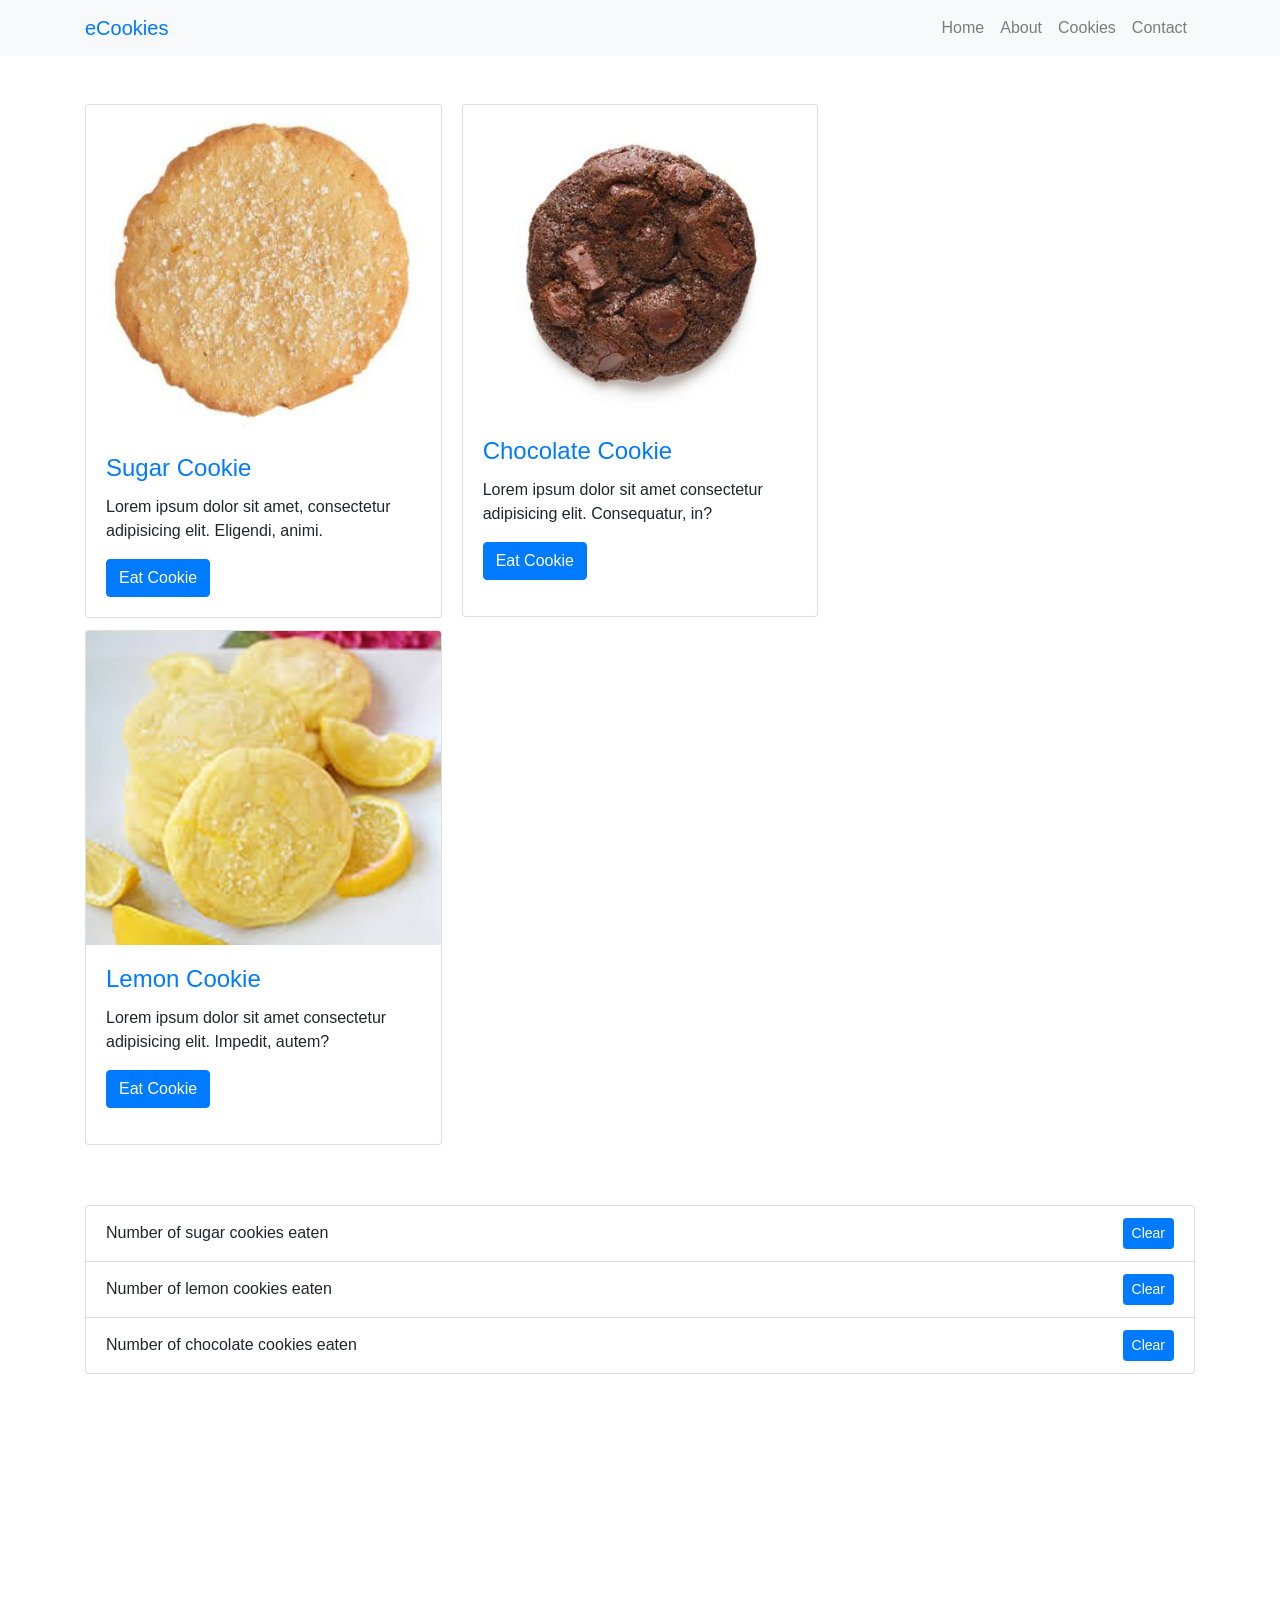
==== cookies.html @ f3deb54d "updated all files" ====
<!DOCTYPE html>
<html>

<head>
  <meta charset="utf-8" />
  <meta http-equiv="X-UA-Compatible" content="IE=edge">
  <title>Cookie Store</title>
  <meta name="viewport" content="width=device-width, initial-scale=1">
  <link rel="stylesheet" type="text/css" media="screen" href="css/reset.css" />
  <link rel="stylesheet" href="https://stackpath.bootstrapcdn.com/bootstrap/4.1.1/css/bootstrap.min.css" integrity="sha384-WskhaSGFgHYWDcbwN70/dfYBj47jz9qbsMId/iRN3ewGhXQFZCSftd1LZCfmhktB"
    crossorigin="anonymous">
  <link rel="stylesheet" type="text/css" media="screen" href="css/main.css" />
</head>

<body>
  <nav class="navbar navbar-expand-sm navbar-light bg-light">
    <div class="container ">
      <a href="index.html" class="navbar-brand text-primary">eCookies </a>
      <ul class="navbar-nav">
        <li class="nav-item">
          <a href="index.html" class="nav-link">Home</a>
        </li>
        <li class="nav-item">
          <a href="#" class="nav-link">About</a>
        </li>
        <li class="nav-item">
          <a href="cookies.html" class="nav-link 
          nav-link-hover-primary">Cookies</a>
        </li>
        <li class="nav-item">
          <a href="#" class="nav-link">Contact</a>
        </li>
      </ul>
    </div>
  </nav>
  <div class="container mt-5">

    <div class="card-columns">
      <div class="card">
        <img class="card-img-top img-fluid" src="img/sugar-cookie.jpeg" alt="" id="sugar-cookie">
        <div class="card-body">
          <h4 class="card-title text-primary">Sugar Cookie</h4>
          <p class="card-text">Lorem ipsum dolor sit amet, consectetur adipisicing elit. Eligendi, animi.</p>
          <button id="eat-sugar" class="btn btn-primary">Eat Cookie</button>
        </div>
      </div>

      <div class="card pb-3">
        <img class="card-img-top img-fluid" src="img/lemon-cookie.jpg" alt="" id="lemon-cookie">
        <div class="card-body">
          <h4 class="card-title text-primary">Lemon Cookie</h4>
          <p class="card-text">Lorem ipsum dolor sit amet consectetur adipisicing elit. Impedit, autem?</p>
          <button id="eat-lemon" class="btn btn-primary">Eat Cookie</button>
        </div>
      </div>
      <div class="card pb-3">
        <img class="card-img-top img-fluid" src="img/chocolate-cookie.jpeg" alt="" id="choclate-cookie">
        <div class="card-body">
          <h4 class="card-title text-primary">Chocolate Cookie</h4>
          <p class="card-text">Lorem ipsum dolor sit amet consectetur adipisicing elit. Consequatur, in?</p>
          <button id="eat-chocolate" class="btn btn-primary">Eat Cookie</button>
        </div>
      </div>

    </div>
    <ul class="list-group mb-5 mt-5">
      <li class="list-group-item d-flex justify-content-between align-items-center">Number of sugar cookies eaten
        <button id=clearSugar class="btn btn-sm btn-primary">Clear</button>
        <span class="badge badge-primary" id="sugar-count"></span>

      </li>

      <li class="list-group-item d-flex justify-content-between align-items-center">Number of lemon cookies eaten
        <button id=clearLemon class="btn btn-sm btn-primary">Clear</button>
        <span class="badge badge-primary" id="lemon-count"></span>
      </li>
      <li class="list-group-item d-flex justify-content-between align-items-center">Number of chocolate cookies eaten
        <button id=clearChocolate class="btn btn-sm btn-primary">Clear</button>
        <span class="badge badge-primary" id="chocolate-count"></span>
      </li>
    </ul>
  </div>



  </div>

  <div style="margin-top:800px;"></div>
  <script src="https://ajax.googleapis.com/ajax/libs/jquery/3.3.1/jquery.min.js"></script>
  <script src="js/cookies.js"></script>
  <script src="js/cookie.js"></script>
</body>

</html>
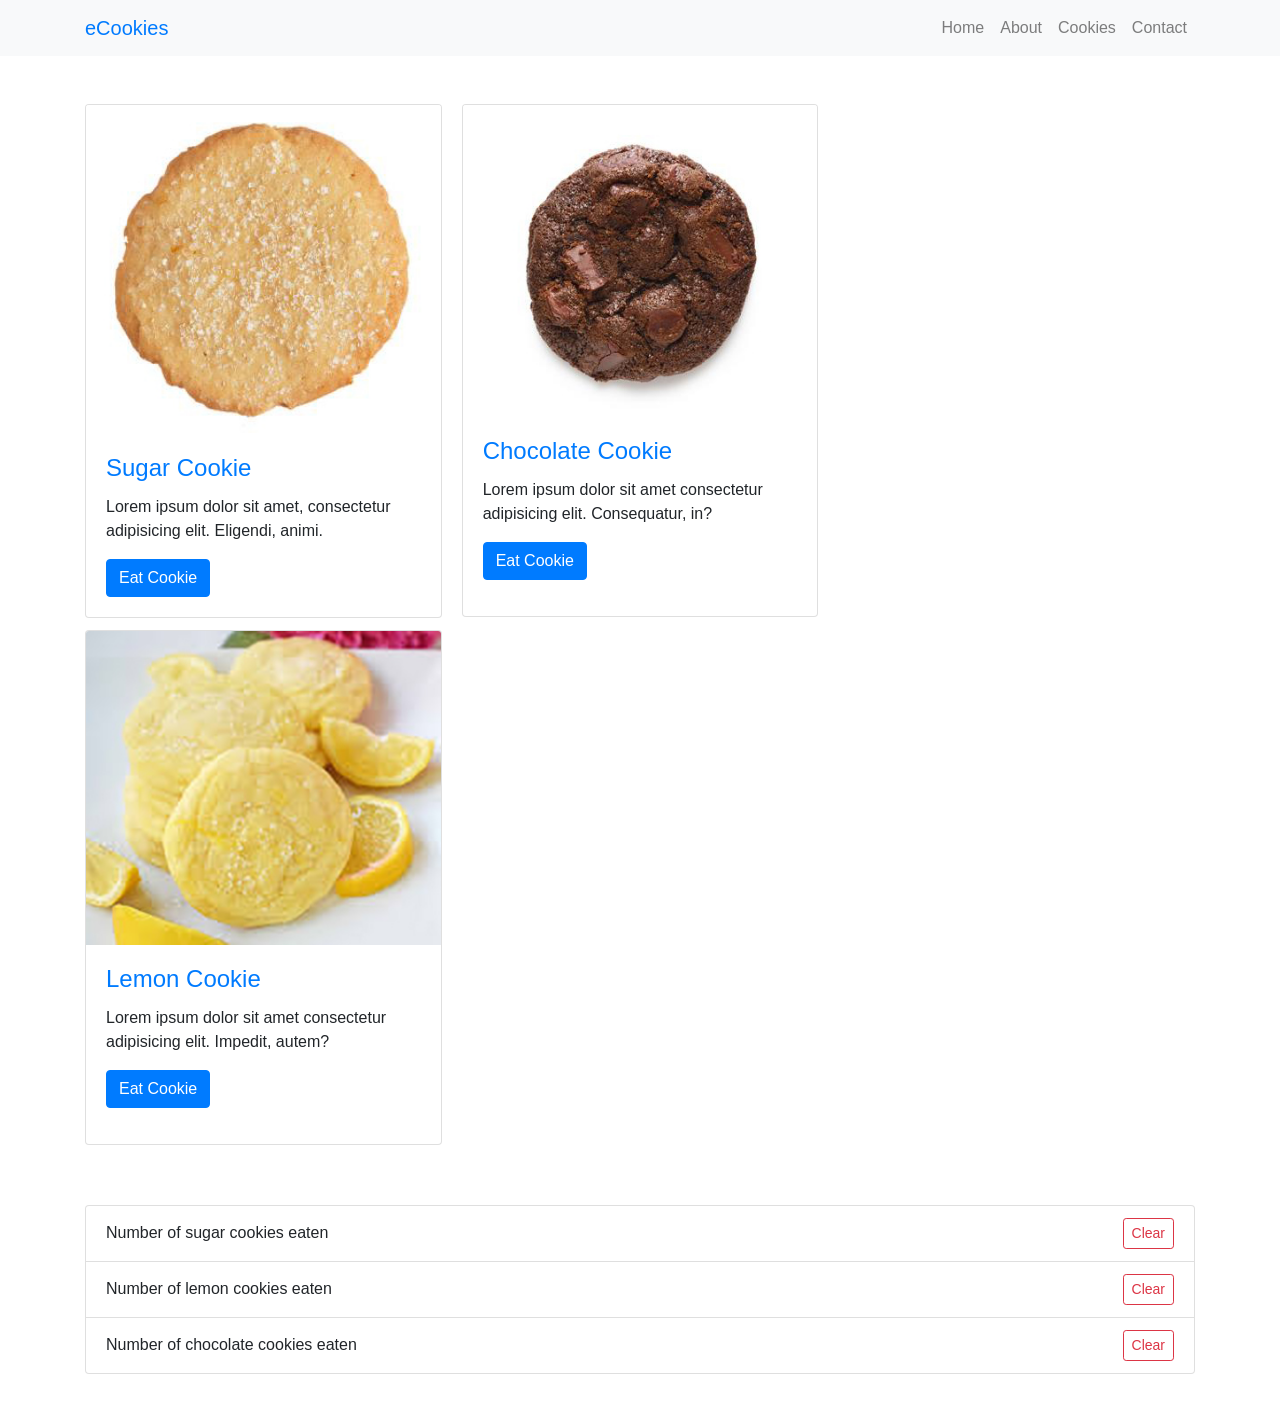
==== commit e68bae03: "updated cookies.html, cookie.js" ====
--- a/cookies.html
+++ b/cookies.html
@@ -65,17 +65,17 @@
     </div>
     <ul class="list-group mb-5 mt-5">
       <li class="list-group-item d-flex justify-content-between align-items-center">Number of sugar cookies eaten
-        <button id=clearSugar class="btn btn-sm btn-primary">Clear</button>
+        <button id=clearSugar class="btn btn-sm btn-outline-danger">Clear</button>
         <span class="badge badge-primary" id="sugar-count"></span>
 
       </li>
 
       <li class="list-group-item d-flex justify-content-between align-items-center">Number of lemon cookies eaten
-        <button id=clearLemon class="btn btn-sm btn-primary">Clear</button>
+        <button id=clearLemon class="btn btn-sm btn-outline-danger">Clear</button>
         <span class="badge badge-primary" id="lemon-count"></span>
       </li>
       <li class="list-group-item d-flex justify-content-between align-items-center">Number of chocolate cookies eaten
-        <button id=clearChocolate class="btn btn-sm btn-primary">Clear</button>
+        <button id=clearChocolate class="btn btn-sm btn-outline-danger">Clear</button>
         <span class="badge badge-primary" id="chocolate-count"></span>
       </li>
     </ul>
@@ -85,10 +85,12 @@
 
   </div>
 
-  <div style="margin-top:800px;"></div>
+
+
   <script src="https://ajax.googleapis.com/ajax/libs/jquery/3.3.1/jquery.min.js"></script>
   <script src="js/cookies.js"></script>
   <script src="js/cookie.js"></script>
 </body>
 
+
 </html>
